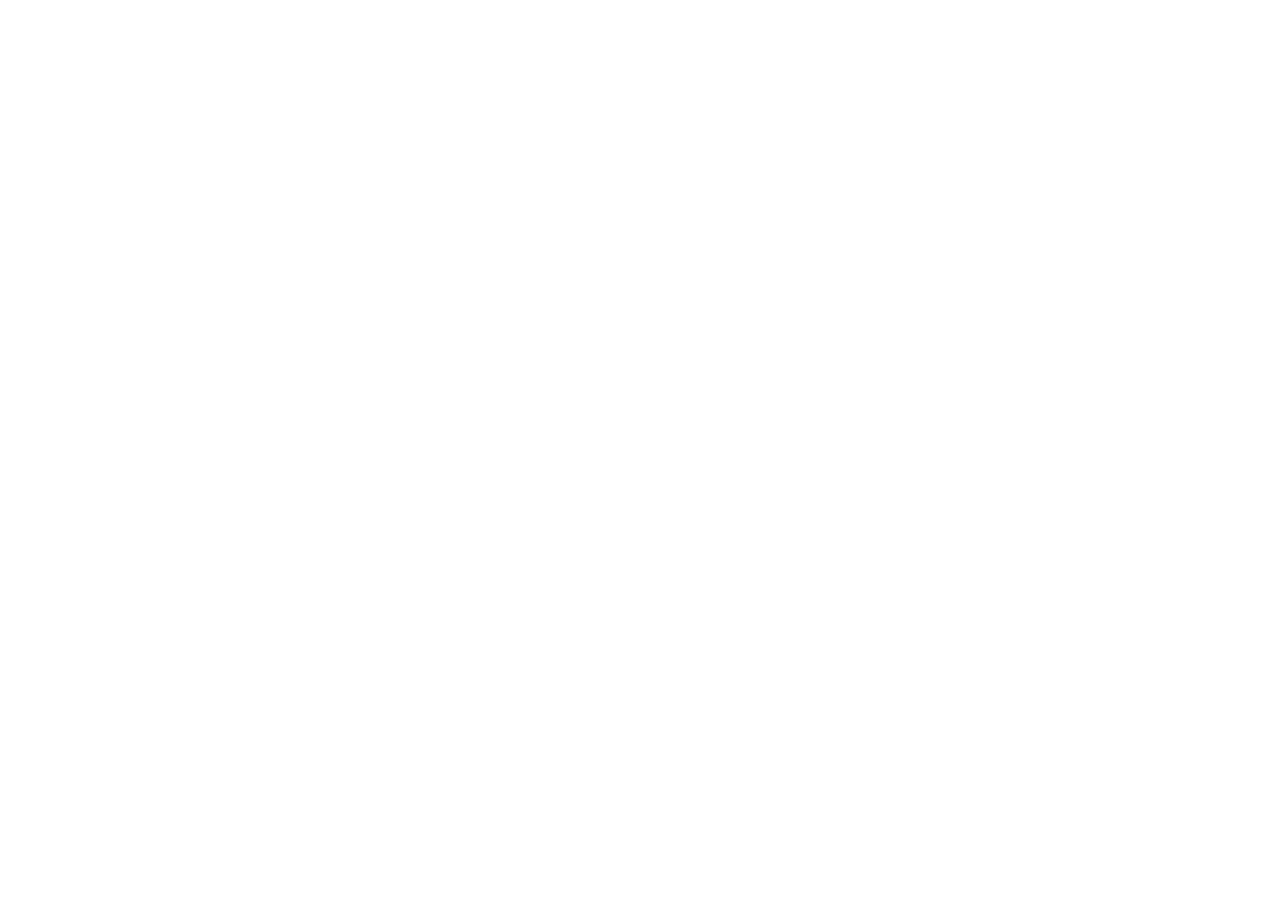
==== index.html @ 25f67192 "Add files via upload" ====
<!DOCTYPE html>
<!-- Coding by CodingNepal || www.codingnepalweb.com -->
<html lang="pl">

<head>
    <meta name="viewport" content="width=device-width, initial-scale=1.0" />
    <title>Simple Responsive Website in HTML CSS</title>
    <link rel="stylesheet" href="styles/style.css" />
</head>

<body>
    <style>
        /* Import Google font - Poppins */
        @import url("https://fonts.googleapis.com/css2?family=Poppins:wght@200;300;400;500;600;700&display=swap");

        * {
            margin: 0;
            padding: 0;
            box-sizing: border-box;
            font-family: "Poppins", sans-serif;
        }

        main {
            background-image: url("images/background.svg");
        }

        .container {
            max-width: 1300px;
            width: 100%;
            margin: 0 auto;
        }

        header {
            position: fixed;
            top: 0;
            left: 0;
            width: 100%;
            z-index: 1000;
            color: #fff;
            text-decoration: none;
            padding: 10px 0;
        }

        .curveImg {
            position: absolute;
            bottom: 0;
            width: 100%;
            pointer-events: none;
        }

        .row {
            display: flex;
            align-items: center;
            min-height: 100vh;
            height: 100%;
            width: 100%;
            padding: 0 60px;
            gap: 30px;
            justify-content: space-between;
        }

        h2,
        p {
            color: #fff;
        }

        .hero .row h2 {
            font-size: 36px;
            margin-bottom: 16px;
        }

        .hero .column {
            width: 50%;
        }

        .buttons {
            display: flex;
            margin-top: 25px;
            gap: 10px;
        }

        a {
            text-decoration: none;
        }



        .btn {
            padding: 14px 26px;
            border-radius: 50px;
            cursor: pointer;
            transition: all 0.3s ease;
            border: 2px solid #fff;
            background: transparent;
            color: #fff;
        }

        .btn:hover {
            background-color: #fff;
            color: #333;
        }
    </style>
    <main>
        <!-- Header Start -->
        <header>
            <nav class="container">
                <h2>Java-Kurs.pl</h2>
            </nav>
        </header>
        <!-- Header End -->

        <!-- Hero Start -->
        <section class="hero">
            <div class="row container">
                <div class="column">
                    <h2>Kurs języka JAWA</h2>
                    <p>Naucz się języka programowania
                        Wybierz język i wypróbuj różne podejścia do jego nauki. Twórz projekty w świecie rzeczywistym,
                        bierz udział w interaktywnych kursach z przewodnikiem, bierz udział w konkursach
                        programistycznych i wykonuj misje z grami. Znajdź to, co będzie dla Ciebie najlepsze i ciesz się
                        programowaniem!</p>
                    <div class="buttons">
                        <a class="btn" href="index.html">Rozpocznij</a>
                    </div>
                </div>
                <div class="column">
                </div>
            </div>
        </section>
    </main>
</body>

</html>
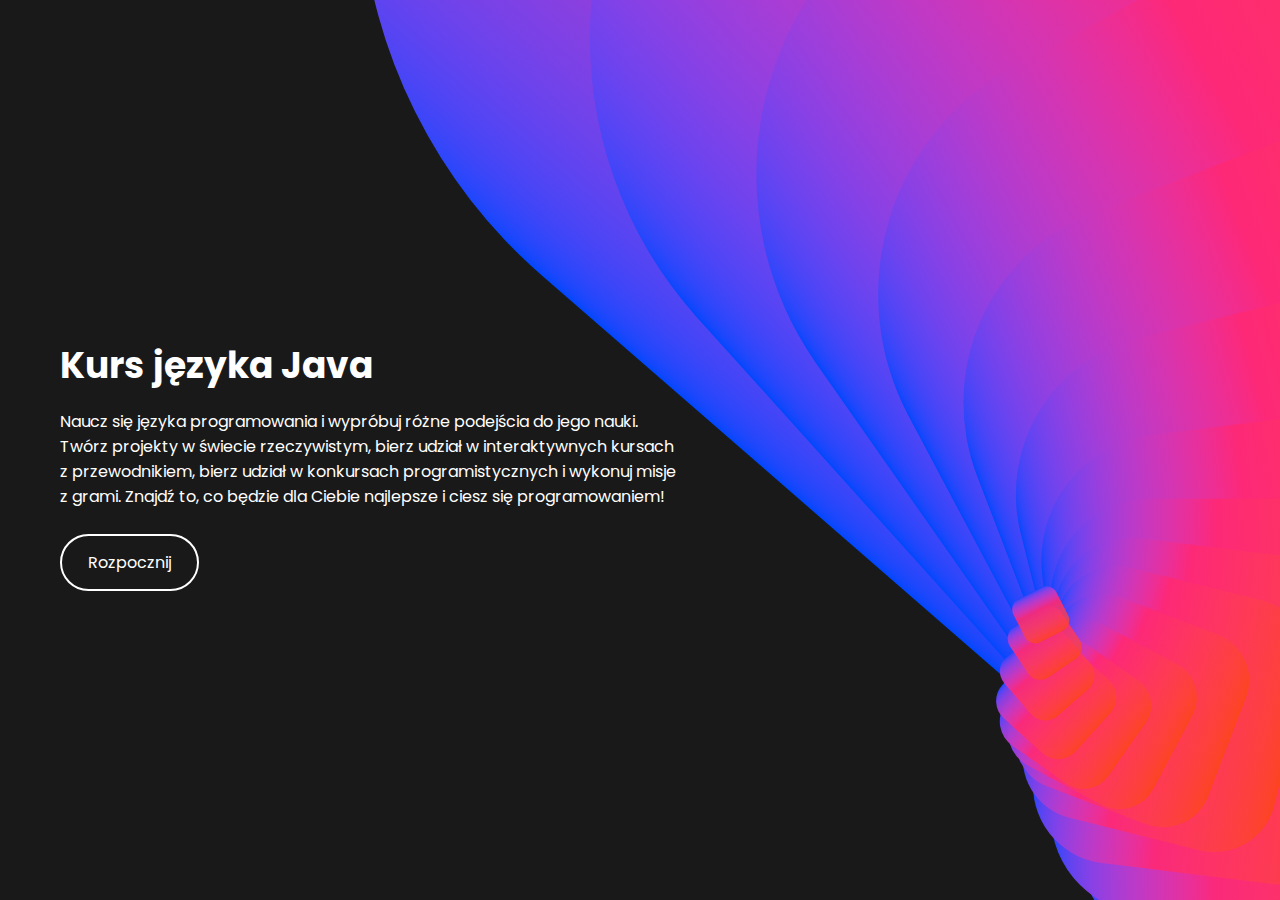
==== commit b8976b57: "index.html" ====
--- a/index.html
+++ b/index.html
@@ -4,8 +4,7 @@
 
 <head>
     <meta name="viewport" content="width=device-width, initial-scale=1.0" />
-    <title>Simple Responsive Website in HTML CSS</title>
-    <link rel="stylesheet" href="styles/style.css" />
+    <title>Strona główna</title>
 </head>
 
 <body>
@@ -13,39 +12,20 @@
         /* Import Google font - Poppins */
         @import url("https://fonts.googleapis.com/css2?family=Poppins:wght@200;300;400;500;600;700&display=swap");
 
-        * {
+        body {
             margin: 0;
             padding: 0;
             box-sizing: border-box;
             font-family: "Poppins", sans-serif;
-        }
+            background-image: url("images/background.svg");
+            background-size: cover;
 
-        main {
-            background-image: url("images/background.svg");
         }
 
         .container {
             max-width: 1300px;
             width: 100%;
             margin: 0 auto;
-        }
-
-        header {
-            position: fixed;
-            top: 0;
-            left: 0;
-            width: 100%;
-            z-index: 1000;
-            color: #fff;
-            text-decoration: none;
-            padding: 10px 0;
-        }
-
-        .curveImg {
-            position: absolute;
-            bottom: 0;
-            width: 100%;
-            pointer-events: none;
         }
 
         .row {
@@ -101,21 +81,12 @@
         }
     </style>
     <main>
-        <!-- Header Start -->
-        <header>
-            <nav class="container">
-                <h2>Java-Kurs.pl</h2>
-            </nav>
-        </header>
-        <!-- Header End -->
-
-        <!-- Hero Start -->
-        <section class="hero">
+        <div class="hero">
             <div class="row container">
                 <div class="column">
-                    <h2>Kurs języka JAWA</h2>
+                    <h2>Kurs języka Java</h2>
                     <p>Naucz się języka programowania
-                        Wybierz język i wypróbuj różne podejścia do jego nauki. Twórz projekty w świecie rzeczywistym,
+                        i wypróbuj różne podejścia do jego nauki. Twórz projekty w świecie rzeczywistym,
                         bierz udział w interaktywnych kursach z przewodnikiem, bierz udział w konkursach
                         programistycznych i wykonuj misje z grami. Znajdź to, co będzie dla Ciebie najlepsze i ciesz się
                         programowaniem!</p>
@@ -126,8 +97,8 @@
                 <div class="column">
                 </div>
             </div>
-        </section>
+        </div>
     </main>
 </body>
 
-</html>+</html>
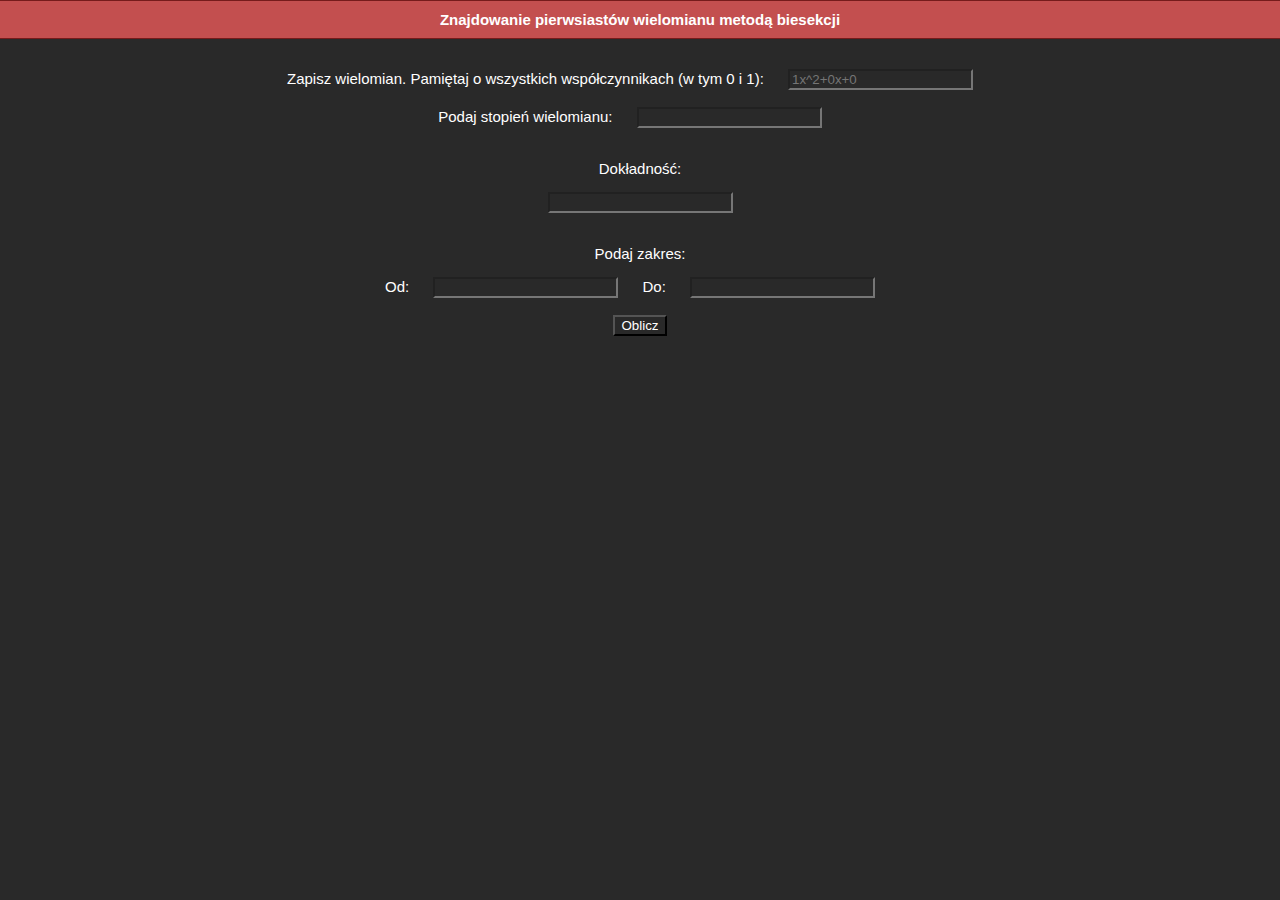
==== commit d6ba416a: "Add files via upload" ====
--- a/index.html
+++ b/index.html
@@ -1,104 +1,39 @@
 <!DOCTYPE html>
-<!-- Coding by CodingNepal || www.codingnepalweb.com -->
 <html lang="pl">
-
 <head>
-    <meta name="viewport" content="width=device-width, initial-scale=1.0" />
-    <title>Strona główna</title>
+    <meta charset="UTF-8">
+    <title>Metoda bisekcji</title>
+    <link rel="stylesheet" href="style.css">
+    <script src="script.js"></script>
 </head>
-
 <body>
-    <style>
-        /* Import Google font - Poppins */
-        @import url("https://fonts.googleapis.com/css2?family=Poppins:wght@200;300;400;500;600;700&display=swap");
-
-        body {
-            margin: 0;
-            padding: 0;
-            box-sizing: border-box;
-            font-family: "Poppins", sans-serif;
-            background-image: url("images/background.svg");
-            background-size: cover;
-
-        }
-
-        .container {
-            max-width: 1300px;
-            width: 100%;
-            margin: 0 auto;
-        }
-
-        .row {
-            display: flex;
-            align-items: center;
-            min-height: 100vh;
-            height: 100%;
-            width: 100%;
-            padding: 0 60px;
-            gap: 30px;
-            justify-content: space-between;
-        }
-
-        h2,
-        p {
-            color: #fff;
-        }
-
-        .hero .row h2 {
-            font-size: 36px;
-            margin-bottom: 16px;
-        }
-
-        .hero .column {
-            width: 50%;
-        }
-
-        .buttons {
-            display: flex;
-            margin-top: 25px;
-            gap: 10px;
-        }
-
-        a {
-            text-decoration: none;
-        }
-
-
-
-        .btn {
-            padding: 14px 26px;
-            border-radius: 50px;
-            cursor: pointer;
-            transition: all 0.3s ease;
-            border: 2px solid #fff;
-            background: transparent;
-            color: #fff;
-        }
-
-        .btn:hover {
-            background-color: #fff;
-            color: #333;
-        }
-    </style>
-    <main>
-        <div class="hero">
-            <div class="row container">
-                <div class="column">
-                    <h2>Kurs języka Java</h2>
-                    <p>Naucz się języka programowania
-                        i wypróbuj różne podejścia do jego nauki. Twórz projekty w świecie rzeczywistym,
-                        bierz udział w interaktywnych kursach z przewodnikiem, bierz udział w konkursach
-                        programistycznych i wykonuj misje z grami. Znajdź to, co będzie dla Ciebie najlepsze i ciesz się
-                        programowaniem!</p>
-                    <div class="buttons">
-                        <a class="btn" href="index.html">Rozpocznij</a>
-                    </div>
-                </div>
-                <div class="column">
-                </div>
-            </div>
-        </div>
-    </main>
+<nav>
+    Znajdowanie pierwsiastów wielomianu metodą biesekcji
+</nav>
+<div id="container">
+    <label>
+        Zapisz wielomian. Pamiętaj o wszystkich współczynnikach (w tym 0 i 1):
+        <input type="text" id="value" placeholder="1x^2+0x+0">
+    </label> <br><br>
+    <label>
+        Podaj stopień wielomianu:
+        <input type="number" id = "stopien">
+    </label> <br><br>
+    <label>
+        <p>Dokładność:</p>
+        <input type="number" id="st">
+    </label><br><br>
+    <p>Podaj zakres:</p>
+    <label>
+        Od:
+        <input type="number" id="z">
+    </label>
+    <label>
+        Do:
+        <input type="number" id="do">
+    </label><br><br>
+    <input type="button" onclick="result()" value="Oblicz">
+    <div id="result"></div>
+</div>
 </body>
-
-</html>
+</html>--- a/style.css
+++ b/style.css
@@ -0,0 +1,44 @@
+body {
+    background-color: #292929;
+    color: white;
+    font-family: Arial, serif;
+    margin: 0;
+    font-size: 15px;
+
+}
+input {
+    background-color: #292929;
+    color: white;
+    margin: 0 20px;
+}
+
+#container {
+    width: 1000px;
+    margin-left: auto;
+    margin-right: auto;
+    text-align: center;
+}
+
+nav {
+    font-weight: bold;
+    width: 100%;
+    padding: 10px 0;
+    background-color: #c34f4f;
+    text-align: center;
+    border-top: 1px solid #751b1b;
+    border-bottom: 1px solid #751b1b;
+    margin-bottom: 30px;
+}
+
+.entry_input {
+    width: 60px;
+}
+
+.entry_value {
+    margin: 0 10px 0 5px;
+    display: inline;
+}
+
+#content {
+    margin: 10px 0 10px 0;
+}